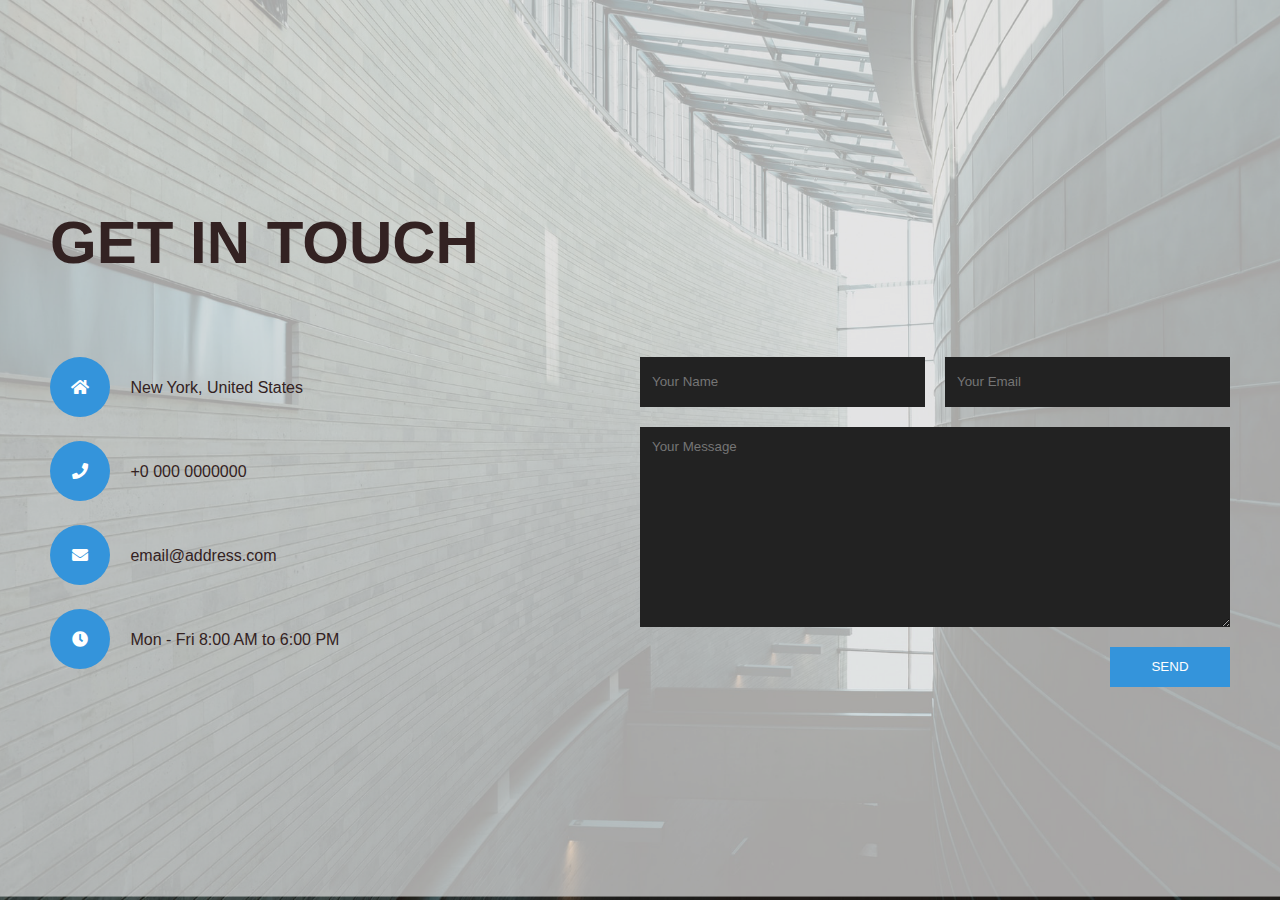
==== docs/index.html @ f75fb863 "Add files via upload" ====
<!DOCTYPE html>
<html lang="en">
<head>
  <meta charset="UTF-8">
  <meta name="viewport" content="width=device-width, initial-scale=1.0">
  <title></title>
  <link rel="stylesheet" href="https://cdnjs.cloudflare.com/ajax/libs/font-awesome/5.13.0/css/all.min.css">
  <link rel="stylesheet" href="style.css">
</head>
<body>
  <div class="contact-page">
    <h2>Get in touch</h2>
    <div class="contact-info">
      <div class="item">
        <i class="icon fas fa-home"></i>
        New York, United States
      </div>
      <div class="item">
        <i class="icon fas fa-phone"></i>
        +0 000 0000000
      </div>
      <div class="item">
        <i class="icon fas fa-envelope"></i>
        email@address.com
      </div>
      <div class="item">
        <i class="icon fas fa-clock"></i>
        Mon - Fri 8:00 AM to 6:00 PM
      </div>
    </div>
    <form action="" class="contact-form">
      <input type="text" class="textb" placeholder="Your Name">
      <input type="email" class="textb" placeholder="Your Email">
      <textarea placeholder="Your Message"></textarea>
      <input type="submit" class="btn" value='Send'>
    </form>
  </div>
</body>
</html>
---- docs/style.css ----
*{
  margin: 0;
  padding: 0;
  box-sizing: border-box;
  font-family: "Open Sans",sans-serif;
}

body{
  min-height: 100vh;
  background: url(bg.png) no-repeat center;
  background-size: cover;
  display: flex;
  align-items: center;
  justify-content: center;
}

.contact-page{
  width: 100%;
  max-width: 1400px;
  padding: 50px;
  display: flex;
  align-items: flex-start;
  justify-content: center;
  flex-wrap: wrap;
}

h2{
  width: 100%;
  margin-bottom: 80px;
  text-transform: uppercase;
  color: #322;
  font-size: 60px;
}

.contact-info, .contact-form{
  flex: 1;
}

.item{
  margin-bottom: 24px;
  font-size: 16px;
  color: #322;
}

.icon{
  width: 60px;
  height: 60px;
  line-height: 60px;
  background-color: #3494db;
  text-align: center;
  color: #fff;
  border-radius: 50%;
  margin-right: 16px;
}

.contact-form{
  display: flex;
  flex-wrap: wrap;
  justify-content: space-between;
}

.textb{
  width: calc(50% - 10px);
  height: 50px;
  padding: 12px;
  background-color: #222;
  border: none;
  color: #fff;
  margin-bottom: 20px;
}

textarea{
  width: 100%;
  min-height: 200px;
  max-height: 400px;
  resize: vertical;
  padding: 12px;
  background-color: #222;
  border: none;
  color: #fff;
  margin-bottom: 20px;
}

.btn{
  width: 120px;
  height: 40px;
  margin-left: auto;
  background-color: #3494db;
  border: none;
  color: #fff;
  text-transform: uppercase;
  cursor: pointer;
  border: 2px solid #3494db;
  transition: .3s linear;
}

.btn:hover{
  background-color: transparent;
  color: #3494db;
}

@media screen and (max-width: 980px){
  .contact-page{
    max-width: 800px;
  }
  h2{
    font-size: 40px;
    margin-bottom: 40px;
  }

  .contact-info, .contact-form{
    flex: 100%;
    margin-bottom: 30px;
  }
  .textb{
    width: 100%;
  }
}
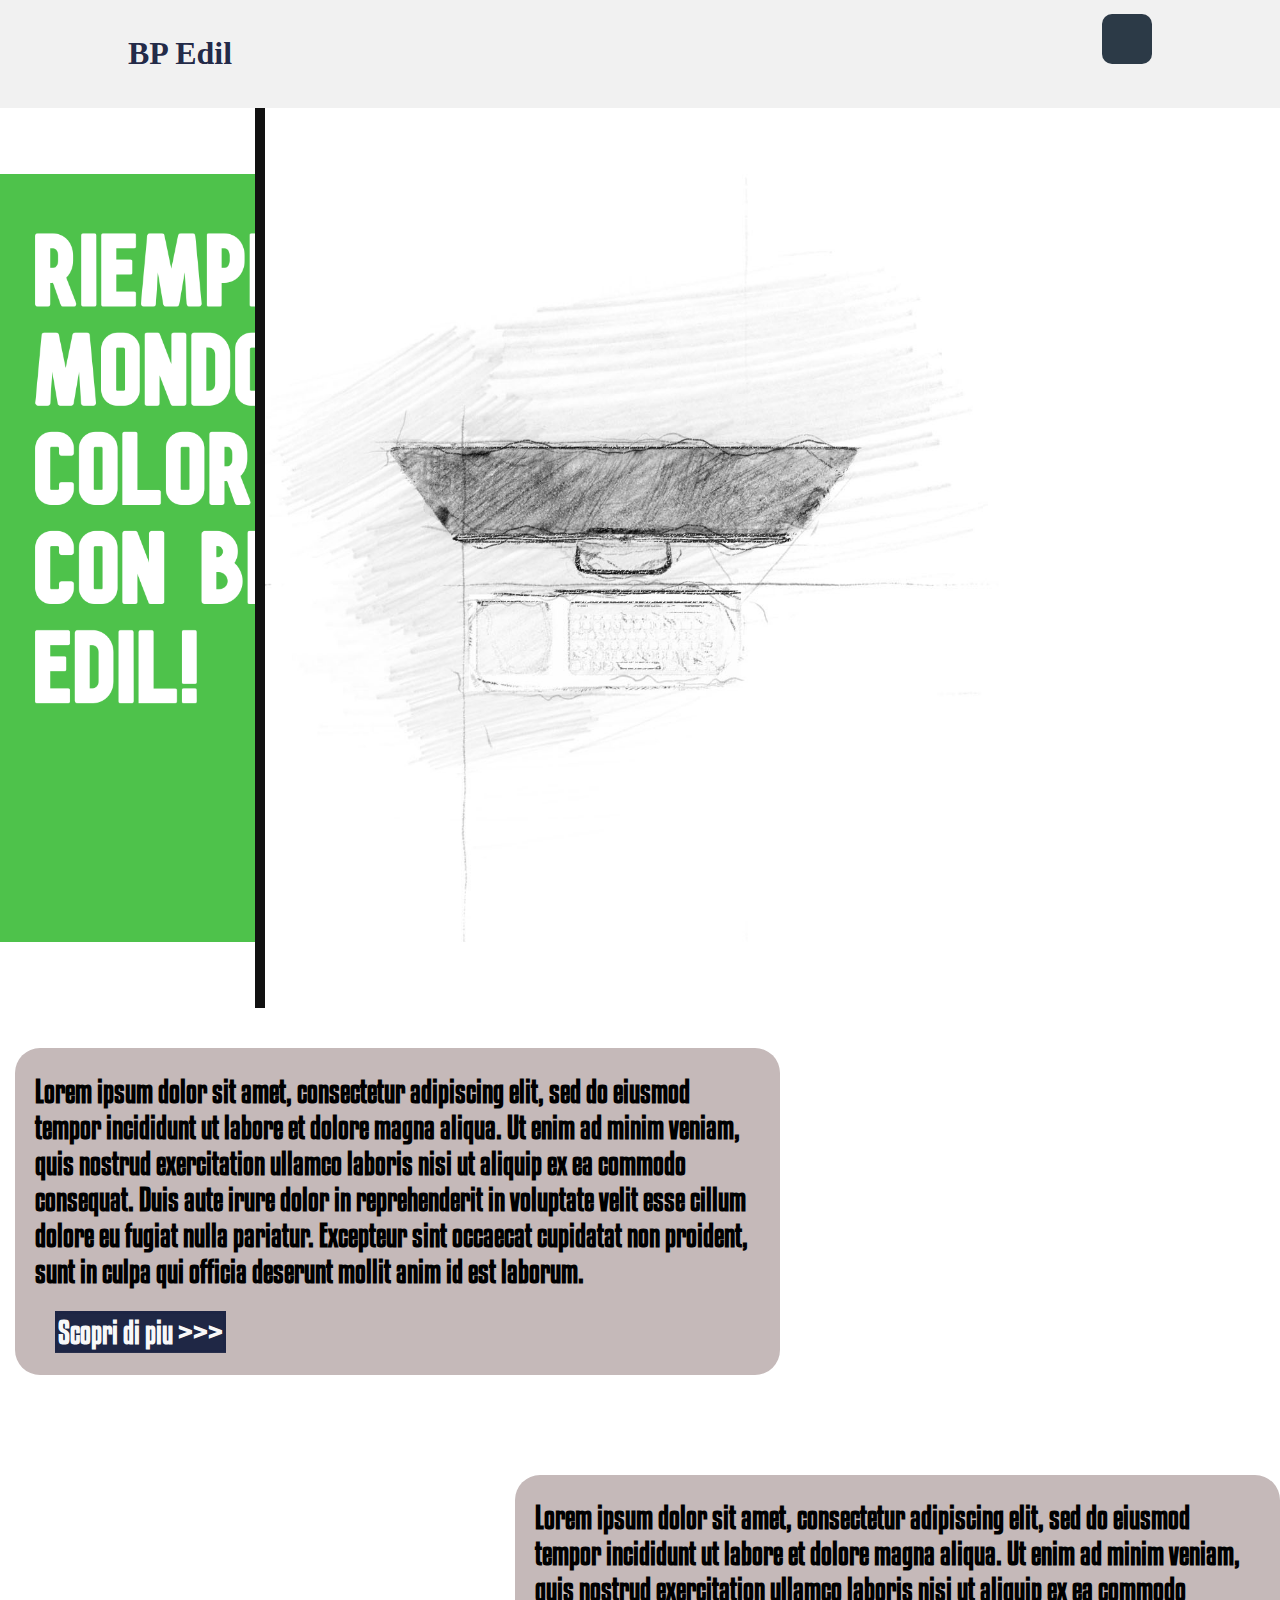
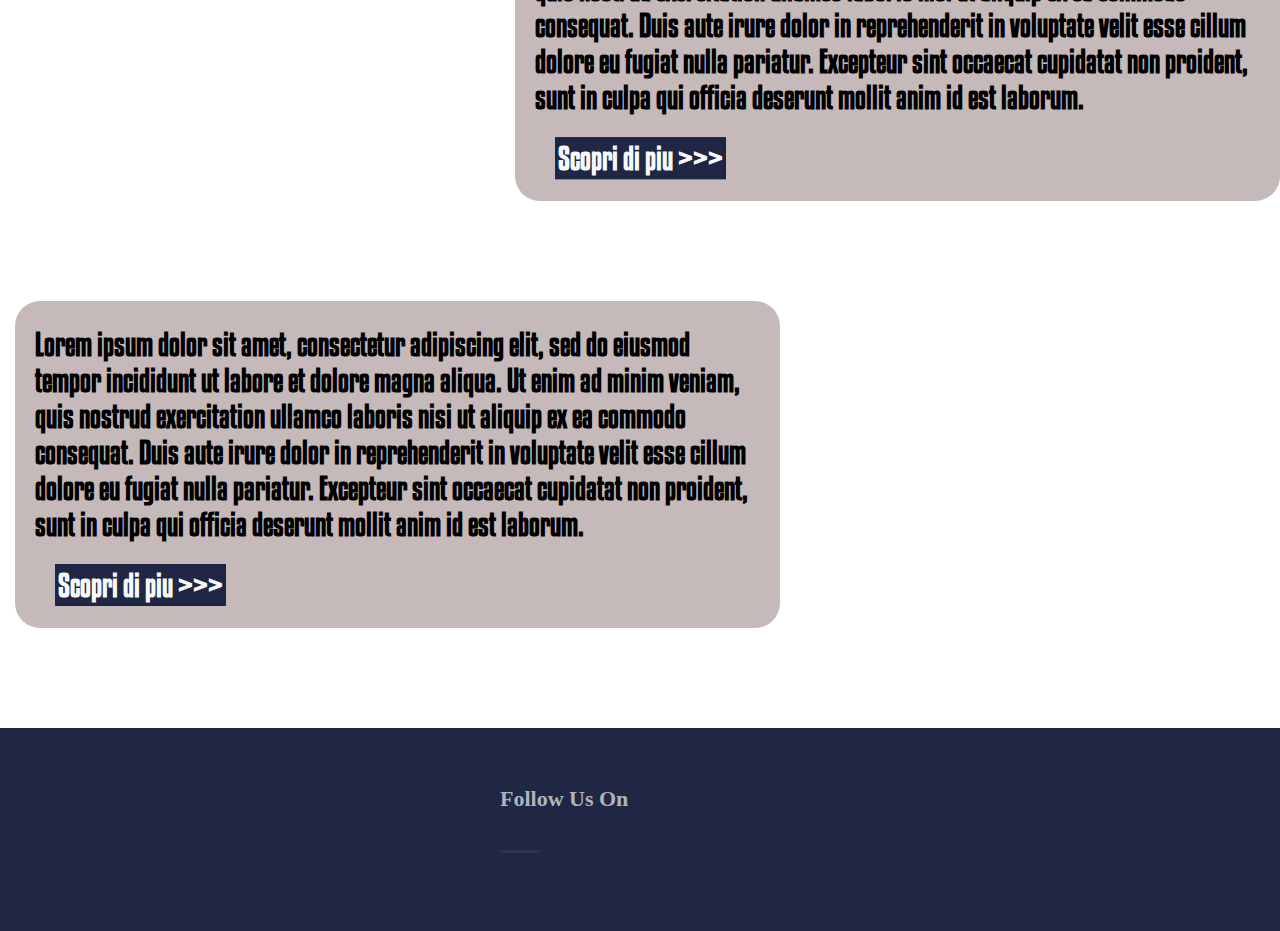
==== commit 545b201e: "Add files via upload" ====
--- a/docs/index.html
+++ b/docs/index.html
@@ -1,39 +1,88 @@
-<!DOCTYPE html>
-<html lang="en">
-<head>
-  <meta charset="UTF-8">
-  <meta name="viewport" content="width=device-width, initial-scale=1.0">
-  <title></title>
-  <link rel="stylesheet" href="https://cdnjs.cloudflare.com/ajax/libs/font-awesome/5.13.0/css/all.min.css">
-  <link rel="stylesheet" href="style.css">
-</head>
-<body>
-  <div class="contact-page">
-    <h2>Get in touch</h2>
-    <div class="contact-info">
-      <div class="item">
-        <i class="icon fas fa-home"></i>
-        New York, United States
-      </div>
-      <div class="item">
-        <i class="icon fas fa-phone"></i>
-        +0 000 0000000
-      </div>
-      <div class="item">
-        <i class="icon fas fa-envelope"></i>
-        email@address.com
-      </div>
-      <div class="item">
-        <i class="icon fas fa-clock"></i>
-        Mon - Fri 8:00 AM to 6:00 PM
-      </div>
-    </div>
-    <form action="" class="contact-form">
-      <input type="text" class="textb" placeholder="Your Name">
-      <input type="email" class="textb" placeholder="Your Email">
-      <textarea placeholder="Your Message"></textarea>
-      <input type="submit" class="btn" value='Send'>
-    </form>
-  </div>
-</body>
-</html>+<!DOCTYPE html>
+<html>
+<head>
+<title>Home</title>
+<meta charset="UTF-8">
+<meta name="viewport" content="width=device-width, initial-scale=1.0">
+<script src="https://cdnjs.cloudflare.com/ajax/libs/jquery/3.6.0/jquery.min.js"></script>
+<link rel="stylesheet" href="https://cdnjs.cloudflare.com/ajax/libs/font-awesome/6.4.0/css/all.min.css" integrity="sha512-iecdLmaskl7CVkqkXNQ/ZH/XLlvWZOJyj7Yy7tcenmpD1ypASozpmT/E0iPtmFIB46ZmdtAc9eNBvH0H/ZpiBw==" crossorigin="anonymous" referrerpolicy="no-referrer" />
+<link rel="stylesheet" href="Homepage_style.css">
+</head>
+<body>
+    <header>
+    <div class="inner-width">
+      <h1><a href="Homepage_index.html" style="text-decoration: none; color:#1d2544fd">BP Edil</a></h1>
+      <div class="menu-icon">
+        <i class="fas fa-align-right"></i>
+      </div>
+    </div>
+  </header>
+
+  <div class="navigation-menu">
+    <nav>
+      <li><a href="Homepage_index.html">Home</a></li>
+            <li><a href="Servizi_index.html">Nostri Servizi</a></li>
+            <li><a href="Chisiamo_index.html">Chi siamo</a></li>
+            <li><a href="Contatti_index.html">Contatti</a></li>
+
+    </nav>
+  </div>
+
+
+    <div class="slider">
+        <div class="original-image"></div>
+        <input type="range" value="20" max="100">
+      </div>
+      <div class="info_a">
+      <div class="info_1">
+          <div class="info_1_int">
+        <h2>Lorem ipsum dolor sit amet, consectetur adipiscing elit, sed do eiusmod tempor incididunt ut labore et dolore magna aliqua. Ut enim ad minim veniam, quis nostrud exercitation ullamco laboris nisi ut aliquip ex ea commodo consequat. Duis aute irure dolor in reprehenderit in voluptate velit esse cillum dolore eu fugiat nulla pariatur. Excepteur sint occaecat cupidatat non proident, sunt in culpa qui officia deserunt mollit anim id est laborum.</h2>
+        <h2><a class="hover-2" href="#" style="text-decoration: none; color: #fffffffd; background-color: #1d2544fd;">Scopri di piu >>></a></h2>      </div>
+      </div>
+      </div>
+
+      <div class="info_b">
+        <div class="info_1_b">
+            <div class="info_1_int">
+          <h2>Lorem ipsum dolor sit amet, consectetur adipiscing elit, sed do eiusmod tempor incididunt ut labore et dolore magna aliqua. Ut enim ad minim veniam, quis nostrud exercitation ullamco laboris nisi ut aliquip ex ea commodo consequat. Duis aute irure dolor in reprehenderit in voluptate velit esse cillum dolore eu fugiat nulla pariatur. Excepteur sint occaecat cupidatat non proident, sunt in culpa qui officia deserunt mollit anim id est laborum.</h2>
+          <h2><a class="hover-2" href="#" style="text-decoration: none; color: #fffffffd; background-color: #1d2544fd;">Scopri di piu >>></a></h2>
+        </div>
+        </div>
+        </div>
+
+        <div class="info_c">
+          <div class="info_1">
+              <div class="info_1_int">
+            <h2>Lorem ipsum dolor sit amet, consectetur adipiscing elit, sed do eiusmod tempor incididunt ut labore et dolore magna aliqua. Ut enim ad minim veniam, quis nostrud exercitation ullamco laboris nisi ut aliquip ex ea commodo consequat. Duis aute irure dolor in reprehenderit in voluptate velit esse cillum dolore eu fugiat nulla pariatur. Excepteur sint occaecat cupidatat non proident, sunt in culpa qui officia deserunt mollit anim id est laborum.</h2>
+            <h2><a class="hover-2" href="#" style="text-decoration: none; color: #fffffffd; background-color: #1d2544fd;">Scopri di piu >>></a></h2>          </div>
+          </div>
+          </div>
+          <div class="sm">
+          <div class="social-media-container">
+            <h2 style="color: #b0b4bb;">Follow Us On</h2>
+            <div class="border"></div>
+            <div class="social-media-buttons">
+                <a href="#"><i class="fab fa-facebook-f"></i></a>
+                <a href="#"><i class="fab fa-twitter"></i></a>
+                <a href="#"><i class="fab fa-instagram"></i></a>
+                <a href="#"><i class="fab fa-linkedin-in"></i></a>
+                <a href="#"><i class="fab fa-tiktok"></i></a>
+            </div>
+            </div>
+        </div>
+
+      <script>
+        document.querySelector(".slider input").addEventListener("input", function(){
+         document.querySelector(".original-image").style.width = this.value + "%";
+        });
+      </script>
+      <script>
+        $(".menu-icon").click(function(){
+          $(this).toggleClass("active");
+          $(".navigation-menu").toggleClass("active");
+          $(".menu-icon i").toggleClass("fa-times");
+        });
+      </script>
+
+</body>
+</html> --- a/docs/Homepage_style.css
+++ b/docs/Homepage_style.css
@@ -0,0 +1,319 @@
+body{
+  margin: 0;
+  padding: 0;
+  text-decoration: none;
+}
+@font-face {
+  font-family: coffee;
+  src: url(kenyan\ coffee\ rg.otf);
+}
+.slider{
+  width: 100%;
+  height: 100vh;
+  display: flex;
+  background: url(2.jpg) no-repeat;
+  background-position: 0 center;
+  background-size: 100vw;
+  position: relative;
+}
+
+.slider input{
+  -webkit-appearance: none;
+  width: 100%;
+  background: none;
+  z-index: 10;
+}
+
+.slider input::-webkit-slider-thumb{
+  -webkit-appearance: none;
+  width: 10px;
+  height: 100vh;
+  background-color: #111;
+  cursor: pointer;
+}
+
+.original-image{
+  position: absolute;
+  left: 0;
+  width: 20%;
+  height: 100vh;
+  background: url(1.png) no-repeat;
+  background-position: 0 center;
+  background-size: 100vw;
+}
+header{
+  background: #f1f1f1;
+}
+
+.inner-width{
+  max-width: 80%;
+  display: flex;
+  justify-content: space-between;
+  padding: 14px 20px;
+  margin: auto;
+}
+
+.menu-icon{
+  width: 50px;
+  height: 50px;
+  background: #2c3a47;
+  color: #fff;
+  text-align: center;
+  line-height: 50px;
+  font-size: 20px;
+  z-index: 2;
+  border-radius: 10px;
+  cursor: pointer;
+  transition: .2s linear;
+}
+
+.menu-icon:hover{
+  opacity: .9;
+  transform: scale(1.1);
+}
+
+.navigation-menu{
+  position: fixed;
+  width: 100%;
+  height: 100vh;
+  background: #2c3a47;
+  top: 0;
+  right: -100%;
+  display: inline-block;
+  align-items: center;
+  transition: .6s;
+}
+
+.navigation-menu nav{
+  display: inline-flex;
+}
+
+.navigation-menu li{
+  margin: 20px 0;
+  overflow: hidden;
+}
+
+.navigation-menu a{
+  color: #fff;
+  font-size: 40px;
+  text-decoration: none;
+  font-weight: 700;
+  position: relative;
+  display: inline-block;
+  margin-left: 30px;
+  margin-right: 30px;
+  transform: translateY(40px);
+}
+
+.navigation-menu a::before{
+  content: "";
+  position: absolute;
+  width: 0;
+  height: 15px;
+  background: #fd7474;
+  bottom: 0;
+  left: 0;
+  border-radius: 15px;
+  z-index: -1;
+  transition: .2s linear;
+}
+
+.navigation-menu a:hover::before{
+  width: 100%;
+}
+
+
+.menu-icon.active{
+  background: #f1f1f1;
+  color: #2c3a47;
+}
+
+.navigation-menu.active{
+  right: 0;
+}
+
+.navigation-menu.active a{
+  transform: translateY(0);
+  transition: .6s linear;
+}
+
+.navigation-menu.active li:nth-child(1) a{
+  transition-delay: .2s;
+}
+
+.navigation-menu.active li:nth-child(2) a{
+  transition-delay: .4s;
+}
+
+.navigation-menu.active li:nth-child(3) a{
+  transition-delay: .6s;
+}
+
+.navigation-menu.active li:nth-child(4) a{
+  transition-delay: .8s;
+}
+
+.navigation-menu.active li:nth-child(5) a{
+  transition-delay: 1s;
+}
+.info_b{
+  margin-left: 500px;
+}
+.info_1{
+
+  background: #c5b9b9;
+  font-family: coffee;
+  font-size: 20px;
+  display: flex;
+  margin-right: 500px;
+  margin-left: 15px;
+  border-radius: 25px;
+  margin-top: 40px;
+  margin-bottom: 100px;
+}
+.info_1_b{
+
+  background: #c5b9b9;
+  font-family: coffee;
+  font-size: 20px;
+  display: flex;
+  margin-left: 15px;
+  border-radius: 25px;
+  margin-top: 40px;
+  margin-bottom: 100px;
+}
+.info_1_int{
+
+margin-right: 20px;
+margin-left: 20px;
+
+}
+.hover-2 {
+  --c: #1d2544fd; /* the color */
+  --b: .1em;    /* border length*/
+  --d: 20px;    /* the cube depth */
+  
+  --_s: calc(var(--d) + var(--b));
+  
+  color: var(--c);
+  border: solid #0000;
+  border-width: var(--b) var(--b) var(--_s) var(--_s);
+  background:
+    conic-gradient(at left var(--d)  bottom var(--d),
+      #0000 90deg, rgb(255 255 255 /0.3) 0 225deg,rgb(255 255 255 /0.6) 0) border-box,
+    conic-gradient(at left var(--_s) bottom var(--_s),
+      #0000 90deg,var(--c) 0) 0 100%/calc(100% - var(--b)) calc(100% - var(--b))  border-box;
+  transform: translate(calc(var(--d)/-1),var(--d));
+  clip-path: 
+    polygon(
+     var(--d) 0%, 
+     var(--d) 0%, 
+     100% 0%, 
+     100% calc(100% - var(--d)),
+     100% calc(100% - var(--d)),
+     var(--d) calc(100% - var(--d))
+    );
+  transition: 0.5s;
+}
+.hover-2:hover {
+  transform: translate(0,0);
+  clip-path: 
+    polygon(
+     0% var(--d), 
+     var(--d) 0%, 
+     100% 0%, 
+     100% calc(100% - var(--d)), 
+     calc(100% - var(--d)) 100%, 
+     0% 100%
+   );
+}
+.social-media-container{
+  display: flex;
+  align-items: center;
+  gap: 20px;
+}
+
+.social-media-container h2{
+  color: #2e3749;
+  font-size: 22px;
+  font-weight: 600;
+  cursor: pointer;
+}
+
+.border{
+  width: 120px;
+  height: 3px;
+  position: relative;
+}
+
+.border::before{
+  content: "";
+  position: absolute;
+  height: 3px;
+  width: 40px;
+  background-color: #2e3749;
+  transition: .3s linear;
+}
+.sm{
+
+background-color: #1d2544fd;
+margin-top: 40px;
+display:flex;
+}
+.social-media-container{
+display:grid;
+margin-left: 500px;
+margin-top: 40px;
+margin-bottom: 40px;
+}
+.social-media-container:hover .border::before{
+  width: 100%;
+}
+
+.social-media-buttons a{
+  display: inline-block;
+  color: #b0b4bb;
+  font-size: 24px;
+  margin-right: 20px;
+  pointer-events: none;
+  transition: .5s;
+  opacity: 0;
+}
+
+.social-media-buttons a:nth-child(odd){
+  transform: translateY(-40px);
+}
+
+.social-media-buttons a:nth-child(even){
+  transform: translateY(40px);
+}
+
+.social-media-container:hover .social-media-buttons a{
+  transform: translateY(0);
+  opacity: 1;
+  pointer-events: auto;
+}
+
+.social-media-buttons a i{
+  transition: .2s linear;
+}
+
+.fa-facebook-f:hover{
+  color: #1b74e4;
+}
+
+.fa-twitter:hover{
+  color: #1da1f2;
+}
+
+.fa-instagram:hover{
+  color: #c32aa3;
+}
+
+.fa-linkedin-in:hover{
+  color: #0a66c2;
+}
+
+.fa-tiktok:hover{
+  color: #010101;
+}